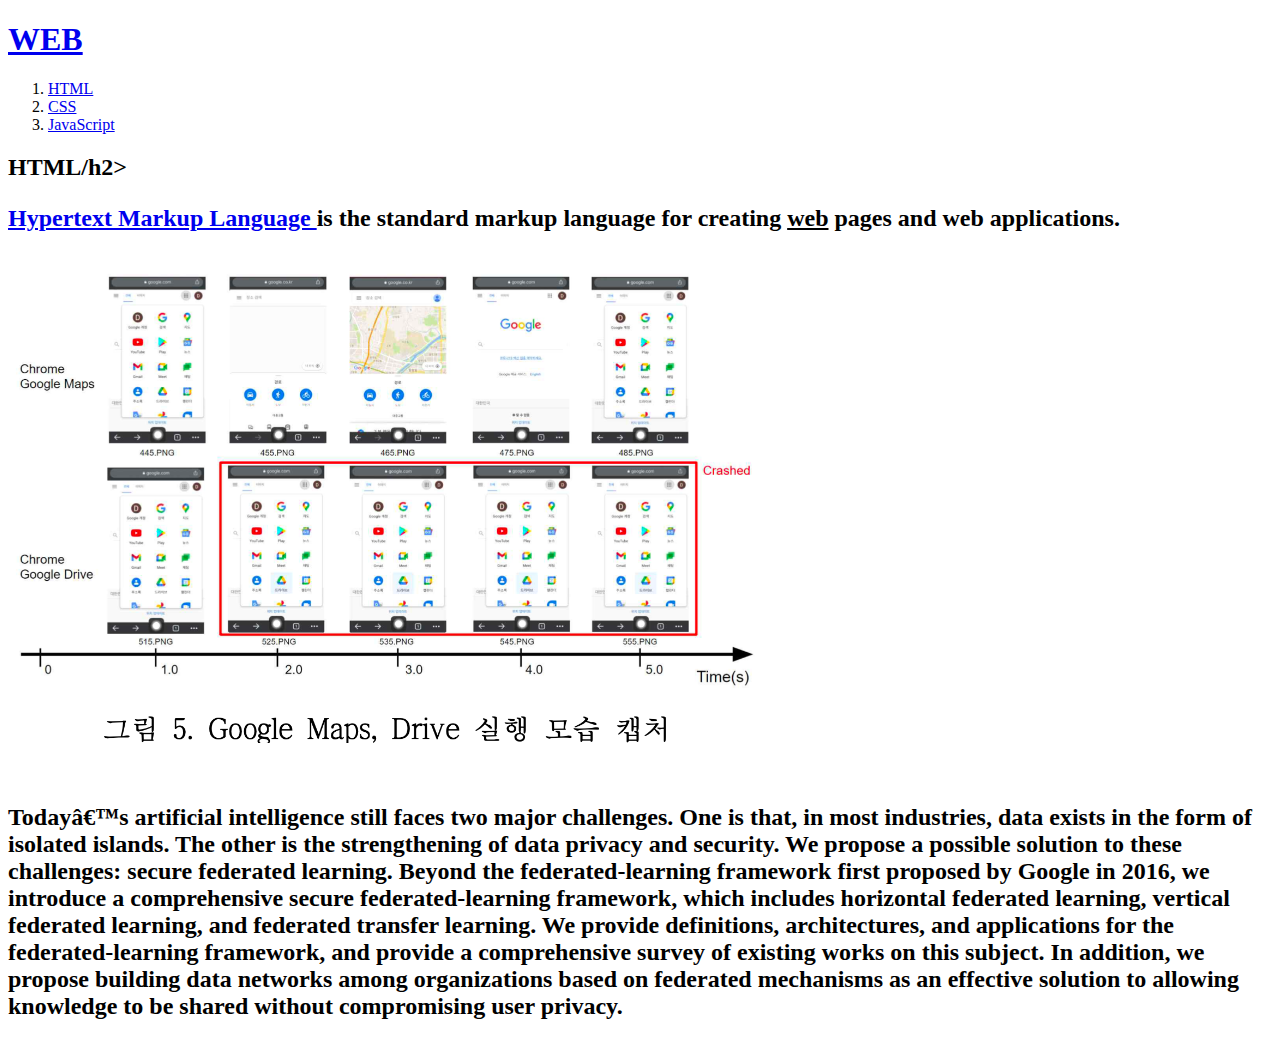
==== web_lecture/CSS_learn/1.html @ 077f9a87 "CSS Lecture: <style>" ====
<!doctype html>
<html>
    <head>
        <title>WEB1 - HTML</title> <!-- Web page title not file name '1.html' -->
        <meta charset="'utf-8"> <!-- open using utf-8 -->
    </head>
    <body>
        <h1><a href="index.html">WEB</a></h1>
        <ol> <!-- parent of list -->
            <li><a href="1.html">HTML</a></li> <!-- list -->
            <li><a href="2.html">CSS</a></li>
            <li><a href="3.html">JavaScript</a></li>
        </ol>

        <h2>HTML/h2>
        <p>
            <!-- hypertext reference link, open new tap, tooltip : put on mouse pointer -->
            <a href="https://gomming.tistory.com/31" target="_blank" title="html5 speicification"> 
            Hypertext Markup Language
            </a>
             is the standard markup language for <strong>creating <u>web</u> pages </strong>and web applications.</p>
        <img src = "img_example.png" width="60%">
        <p style="margin-top:45px;">Today’s artificial intelligence still faces two major challenges. One is that, in most industries, data exists in the form of isolated islands. The other is the strengthening of data privacy and security. We propose a possible solution to these challenges: secure federated learning. Beyond the federated-learning framework first proposed by Google in 2016, we introduce a comprehensive secure federated-learning framework, which includes horizontal federated learning, vertical federated learning, and federated transfer learning. We provide definitions, architectures, and applications for the federated-learning framework, and provide a comprehensive survey of existing works on this subject. In addition, we propose building data networks among organizations based on federated mechanisms as an effective solution to allowing knowledge to be shared 
        without compromising user privacy.</p>
    </body>
</html>
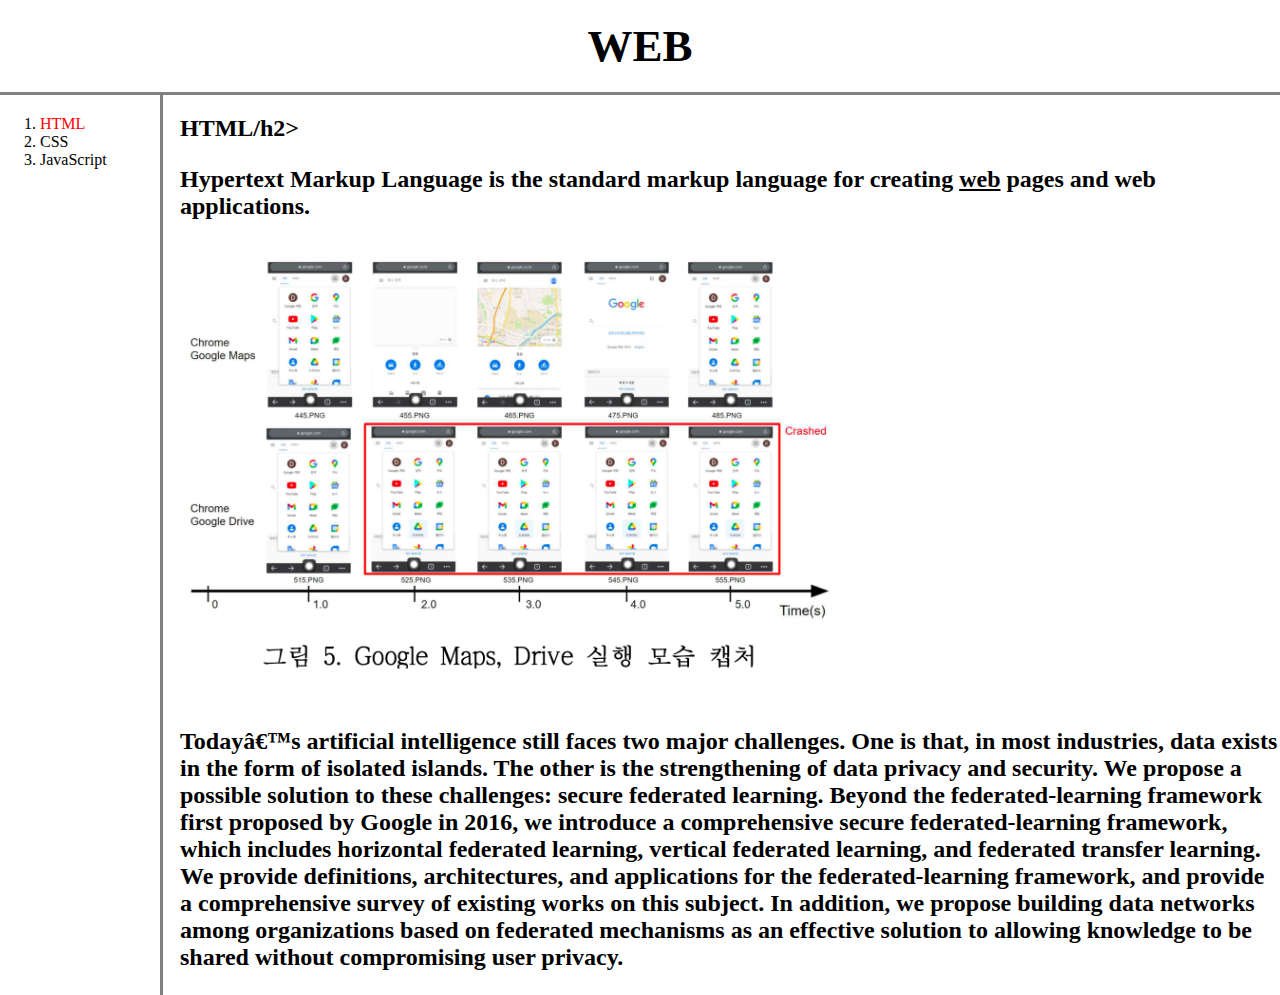
==== commit 1054d115: "CSS Lecture: Cascading, Response Design" ====
--- a/web_lecture/CSS_learn/1.html
+++ b/web_lecture/CSS_learn/1.html
@@ -3,24 +3,31 @@
     <head>
         <title>WEB1 - HTML</title> <!-- Web page title not file name '1.html' -->
         <meta charset="'utf-8"> <!-- open using utf-8 -->
+        <link rel="stylesheet" href="style.css">
     </head>
     <body>
         <h1><a href="index.html">WEB</a></h1>
-        <ol> <!-- parent of list -->
-            <li><a href="1.html">HTML</a></li> <!-- list -->
-            <li><a href="2.html">CSS</a></li>
-            <li><a href="3.html">JavaScript</a></li>
-        </ol>
+        <div id="grid">
+            <ol> <!-- parent of list -->
+                <li><a href="1.html" class="saw" id="active">HTML</a></li> <!-- list -->
+                <li><a href="2.html">CSS</a></li>
+                <li><a href="3.html">JavaScript</a></li>
+            </ol>
 
-        <h2>HTML/h2>
-        <p>
-            <!-- hypertext reference link, open new tap, tooltip : put on mouse pointer -->
-            <a href="https://gomming.tistory.com/31" target="_blank" title="html5 speicification"> 
-            Hypertext Markup Language
-            </a>
-             is the standard markup language for <strong>creating <u>web</u> pages </strong>and web applications.</p>
-        <img src = "img_example.png" width="60%">
-        <p style="margin-top:45px;">Today’s artificial intelligence still faces two major challenges. One is that, in most industries, data exists in the form of isolated islands. The other is the strengthening of data privacy and security. We propose a possible solution to these challenges: secure federated learning. Beyond the federated-learning framework first proposed by Google in 2016, we introduce a comprehensive secure federated-learning framework, which includes horizontal federated learning, vertical federated learning, and federated transfer learning. We provide definitions, architectures, and applications for the federated-learning framework, and provide a comprehensive survey of existing works on this subject. In addition, we propose building data networks among organizations based on federated mechanisms as an effective solution to allowing knowledge to be shared 
-        without compromising user privacy.</p>
+            <div id="article">
+                <h2>HTML/h2>
+                    <p>
+                        <!-- hypertext reference link, open new tap, tooltip : put on mouse pointer -->
+                        <a href="https://gomming.tistory.com/31" target="_blank" title="html5 speicification"> 
+                        Hypertext Markup Language
+                        </a>
+                         is the standard markup language for <strong>creating <u>web</u> pages </strong>and web applications.</p>
+                    <img src = "img_example.png" width="60%">
+                    <p style="margin-top:45px;">Today’s artificial intelligence still faces two major challenges. One is that, in most industries, data exists in the form of isolated islands. The other is the strengthening of data privacy and security. We propose a possible solution to these challenges: secure federated learning. Beyond the federated-learning framework first proposed by Google in 2016, we introduce a comprehensive secure federated-learning framework, which includes horizontal federated learning, vertical federated learning, and federated transfer learning. We provide definitions, architectures, and applications for the federated-learning framework, and provide a comprehensive survey of existing works on this subject. In addition, we propose building data networks among organizations based on federated mechanisms as an effective solution to allowing knowledge to be shared 
+                    without compromising user privacy.</p>
+            </div>
+        </div>
+        
+        
     </body>
 </html>
--- a/web_lecture/CSS_learn/style.css
+++ b/web_lecture/CSS_learn/style.css
@@ -0,0 +1,48 @@
+body{
+    margin:0;
+}
+#active{
+    color:red;
+}
+.saw {
+    color:gray;
+}
+a{     
+    color:black;
+    text-decoration:none;
+}
+h1{
+    font-size:45px;
+    text-align: center;
+    border-bottom:3px solid gray;
+    margin:0;
+    padding:20px;
+}
+ol{
+    border-right:3px solid gray;
+    width:100px;
+    margin:0;
+    padding: 20px;
+}
+#grid{
+    display: grid;
+    grid-template-columns: 150px 1fr;
+}
+#grid ol{
+    padding-left: 40px;
+}
+#grid #article{
+    padding-left: 30px;
+}
+@media(max-width: 800px){
+    #grid{
+        display:block;
+    }
+    ol{
+        border-right: none;
+    }
+    h1{
+        border-bottom:none;
+    }
+
+}